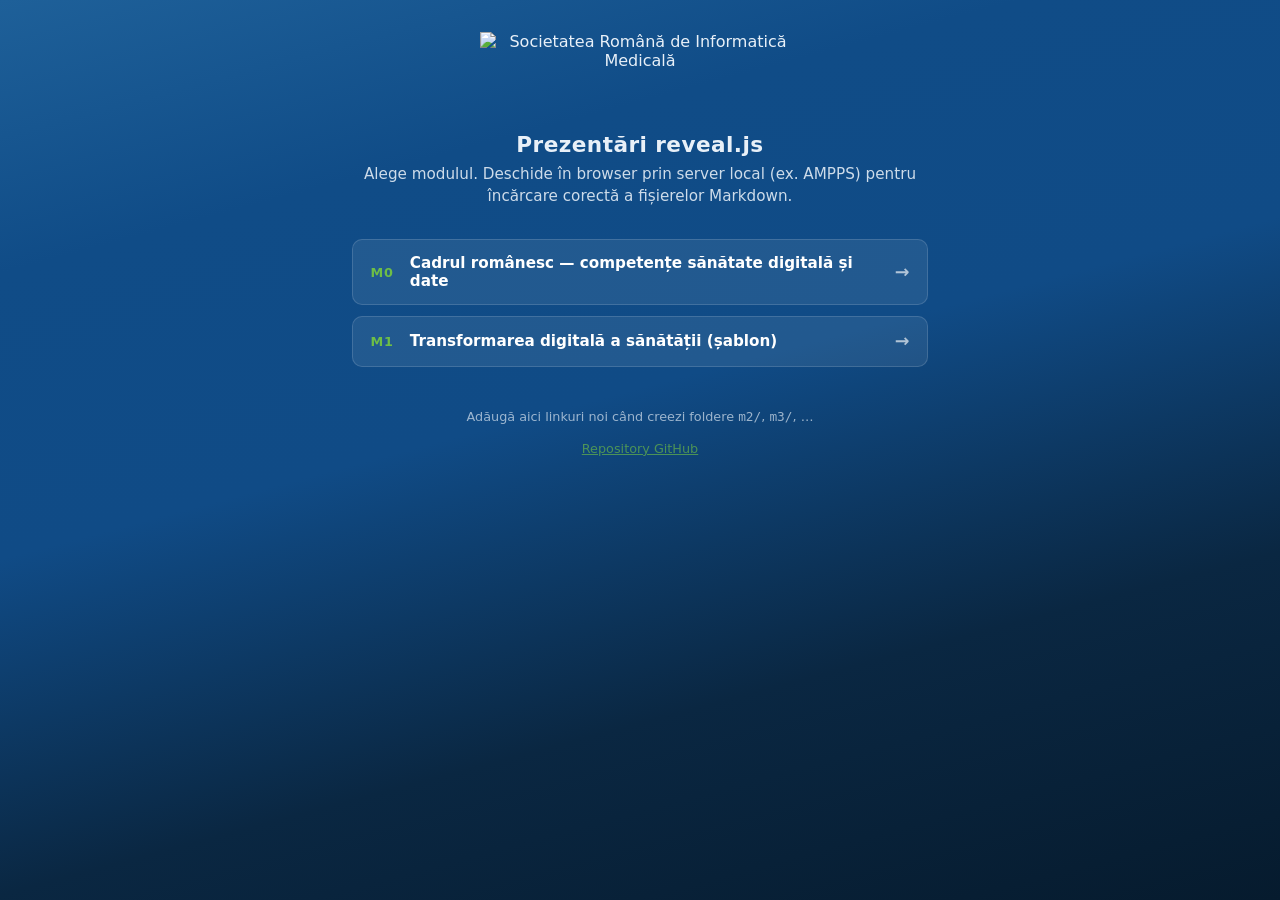
==== index.html @ f43e6df8 "Add root index.html to navigate M0, M1; ignore PDF extract artifact Co-authored-by: Cursor <cursorag" ====
<!DOCTYPE html>
<html lang="ro">
  <head>
    <meta charset="utf-8" />
    <meta name="viewport" content="width=device-width, initial-scale=1" />
    <title>Cursuri SRIM — Prezentări</title>
    <style>
      :root {
        --green: #6ebe46;
        --green-dark: #2b7722;
        --blue: #104b86;
        --blue-alt: #104c87;
      }
      * {
        box-sizing: border-box;
      }
      body {
        margin: 0;
        min-height: 100vh;
        font-family: system-ui, -apple-system, "Segoe UI", Roboto, sans-serif;
        background: linear-gradient(
          165deg,
          #1e6099 0%,
          var(--blue-alt) 22%,
          var(--blue) 45%,
          #0a2742 72%,
          #061b2e 100%
        );
        color: #e8f0f8;
        display: flex;
        flex-direction: column;
        align-items: center;
        padding: 2rem 1.25rem 3rem;
      }
      .wrap {
        width: 100%;
        max-width: 36rem;
      }
      header {
        text-align: center;
        margin-bottom: 2rem;
      }
      header img {
        max-width: min(100%, 320px);
        height: auto;
        display: block;
        margin: 0 auto 1.25rem;
      }
      h1 {
        font-size: 1.35rem;
        font-weight: 700;
        margin: 0 0 0.35rem;
        letter-spacing: 0.02em;
      }
      .sub {
        font-size: 0.95rem;
        opacity: 0.88;
        line-height: 1.45;
        margin: 0;
      }
      nav {
        display: flex;
        flex-direction: column;
        gap: 0.65rem;
      }
      a.module {
        display: flex;
        align-items: center;
        justify-content: space-between;
        gap: 1rem;
        padding: 0.9rem 1.1rem;
        background: rgba(255, 255, 255, 0.08);
        border: 1px solid rgba(255, 255, 255, 0.14);
        border-radius: 10px;
        color: #fff;
        text-decoration: none;
        font-weight: 600;
        transition: background 0.15s, border-color 0.15s, transform 0.1s;
      }
      a.module:hover {
        background: rgba(110, 190, 70, 0.18);
        border-color: rgba(110, 190, 70, 0.45);
      }
      a.module:active {
        transform: scale(0.99);
      }
      a.module .code {
        font-size: 0.8rem;
        font-weight: 800;
        color: var(--green);
        letter-spacing: 0.06em;
      }
      a.module .title {
        flex: 1;
        text-align: left;
        font-size: 0.95rem;
      }
      a.module .arrow {
        opacity: 0.65;
        font-size: 1.1rem;
      }
      footer {
        margin-top: 2.5rem;
        text-align: center;
        font-size: 0.8rem;
        opacity: 0.65;
        line-height: 1.5;
      }
      footer a {
        color: var(--green);
      }
    </style>
  </head>
  <body>
    <div class="wrap">
      <header>
        <img
          src="https://www.srimed.ro/wp-content/uploads/2025/08/RO_Official_Logo_SRIMED-02-2048x512.png"
          alt="Societatea Română de Informatică Medicală"
          width="2048"
          height="512"
          decoding="async"
        />
        <h1>Prezentări reveal.js</h1>
        <p class="sub">
          Alege modulul. Deschide în browser prin server local (ex. AMPPS) pentru încărcare
          corectă a fișierelor Markdown.
        </p>
      </header>
      <nav aria-label="Module curs">
        <a class="module" href="m0/">
          <span class="code">M0</span>
          <span class="title">Cadrul românesc — competențe sănătate digitală și date</span>
          <span class="arrow" aria-hidden="true">→</span>
        </a>
        <a class="module" href="m1/">
          <span class="code">M1</span>
          <span class="title">Transformarea digitală a sănătății (șablon)</span>
          <span class="arrow" aria-hidden="true">→</span>
        </a>
      </nav>
      <footer>
        <p>
          Adăugă aici linkuri noi când creezi foldere <code>m2/</code>, <code>m3/</code>, …
        </p>
        <p>
          <a href="https://github.com/stefaniga/srimed-courses">Repository GitHub</a>
        </p>
      </footer>
    </div>
  </body>
</html>
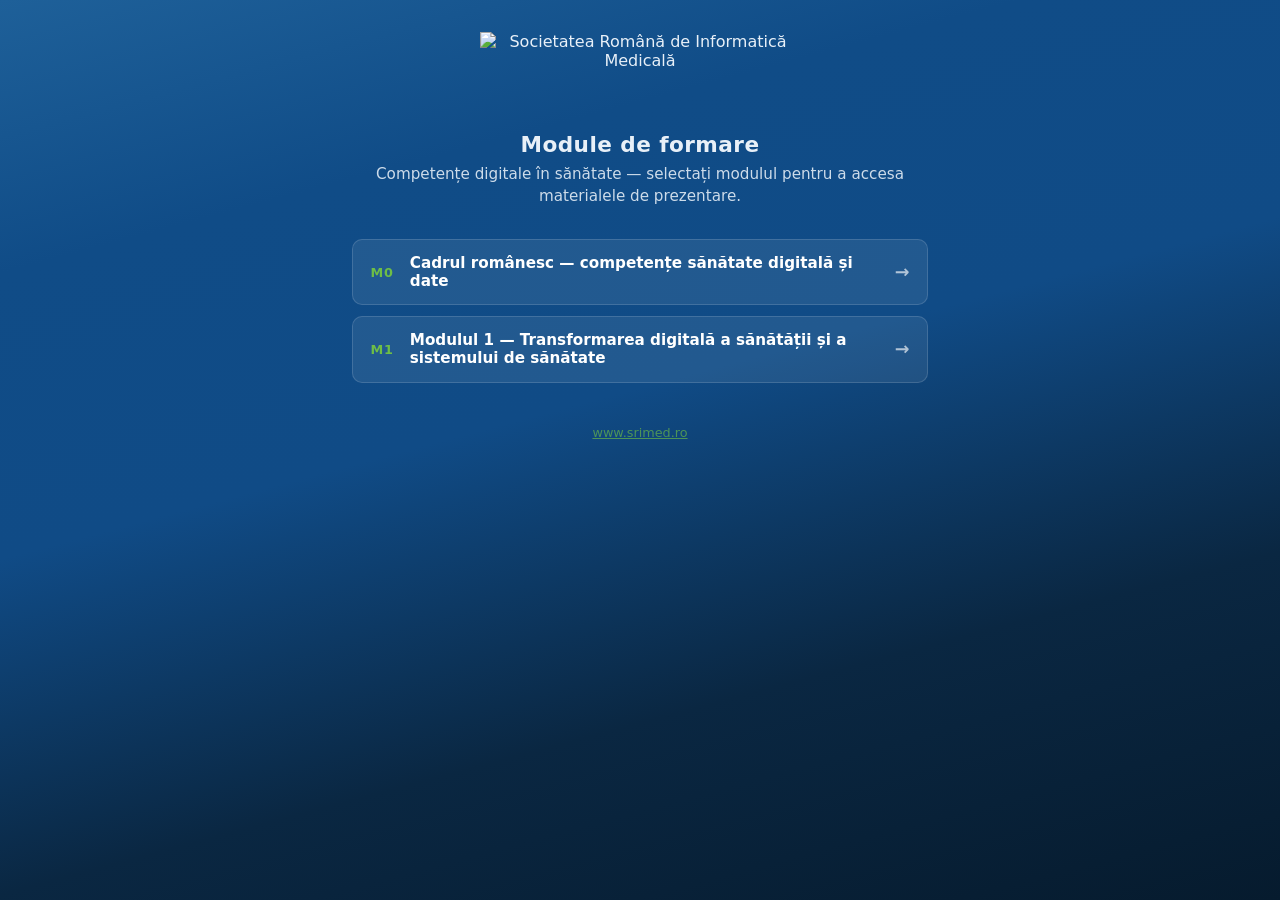
==== commit 13bd8f7f: "index updates" ====
--- a/index.html
+++ b/index.html
@@ -3,7 +3,7 @@
   <head>
     <meta charset="utf-8" />
     <meta name="viewport" content="width=device-width, initial-scale=1" />
-    <title>Cursuri SRIM — Prezentări</title>
+    <title>Competențe digitale în sănătate — Module de formare | SRIM</title>
     <style>
       :root {
         --green: #6ebe46;
@@ -121,10 +121,10 @@
           height="512"
           decoding="async"
         />
-        <h1>Prezentări reveal.js</h1>
+        <h1>Module de formare</h1>
         <p class="sub">
-          Alege modulul. Deschide în browser prin server local (ex. AMPPS) pentru încărcare
-          corectă a fișierelor Markdown.
+          Competențe digitale în sănătate — selectați modulul pentru a accesa materialele
+          de prezentare.
         </p>
       </header>
       <nav aria-label="Module curs">
@@ -135,16 +135,13 @@
         </a>
         <a class="module" href="m1/">
           <span class="code">M1</span>
-          <span class="title">Transformarea digitală a sănătății (șablon)</span>
+          <span class="title">Modulul 1 — Transformarea digitală a sănătății și a sistemului de sănătate</span>
           <span class="arrow" aria-hidden="true">→</span>
         </a>
       </nav>
       <footer>
         <p>
-          Adăugă aici linkuri noi când creezi foldere <code>m2/</code>, <code>m3/</code>, …
-        </p>
-        <p>
-          <a href="https://github.com/stefaniga/srimed-courses">Repository GitHub</a>
+          <a href="https://www.srimed.ro">www.srimed.ro</a>
         </p>
       </footer>
     </div>
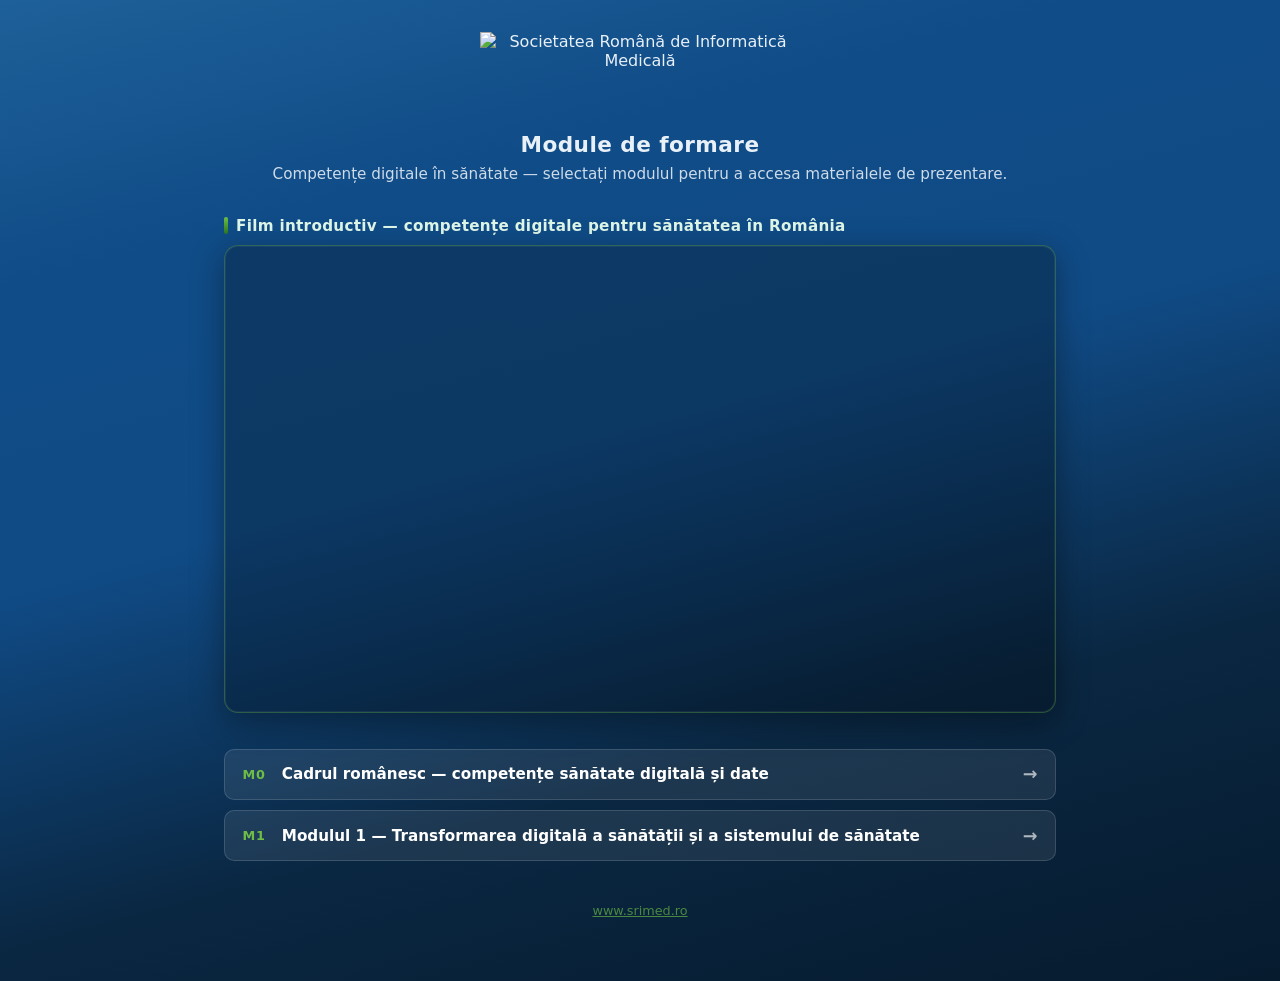
==== commit c14d6f7c: "m0-updates" ====
--- a/index.html
+++ b/index.html
@@ -34,7 +34,7 @@
       }
       .wrap {
         width: 100%;
-        max-width: 36rem;
+        max-width: min(52rem, 100%);
       }
       header {
         text-align: center;
@@ -108,6 +108,49 @@
       }
       footer a {
         color: var(--green);
+      }
+      .video-embed {
+        margin: 0 0 2.25rem;
+        padding: 0;
+      }
+      .video-embed__title {
+        font-size: 0.95rem;
+        font-weight: 700;
+        margin: 0 0 0.65rem;
+        color: #dff7e8;
+        letter-spacing: 0.02em;
+        display: flex;
+        align-items: center;
+        gap: 0.5rem;
+      }
+      .video-embed__title::before {
+        content: "";
+        width: 4px;
+        height: 1.1em;
+        border-radius: 2px;
+        background: linear-gradient(180deg, var(--green), var(--green-dark));
+        flex-shrink: 0;
+      }
+      .video-embed__frame {
+        position: relative;
+        overflow: hidden;
+        aspect-ratio: 1920 / 1080;
+        width: 100%;
+        border-radius: 14px;
+        border: 1px solid rgba(110, 190, 70, 0.35);
+        box-shadow:
+          0 8px 32px rgba(0, 0, 0, 0.35),
+          0 0 0 1px rgba(255, 255, 255, 0.06) inset;
+        background: rgba(0, 0, 0, 0.25);
+      }
+      .video-embed__frame iframe {
+        position: absolute;
+        inset: 0;
+        width: 100%;
+        height: 100%;
+        border: none;
+        padding: 0;
+        margin: 0;
       }
     </style>
   </head>
@@ -127,6 +170,22 @@
           de prezentare.
         </p>
       </header>
+      <section
+        class="video-embed"
+        aria-labelledby="synthesia-video-title"
+      >
+        <h2 class="video-embed__title" id="synthesia-video-title">
+          Film introductiv — competențe digitale pentru sănătatea în România
+        </h2>
+        <div class="video-embed__frame">
+          <iframe
+            src="https://share.synthesia.io/embeds/videos/9309342f-1030-4acc-82ae-acfce012a22c?autoplay=1"
+            title="Synthesia — Competențe digitale pentru sănătatea în România"
+            allowfullscreen
+            allow="autoplay; encrypted-media; fullscreen; microphone; screen-wake-lock"
+          ></iframe>
+        </div>
+      </section>
       <nav aria-label="Module curs">
         <a class="module" href="m0/">
           <span class="code">M0</span>
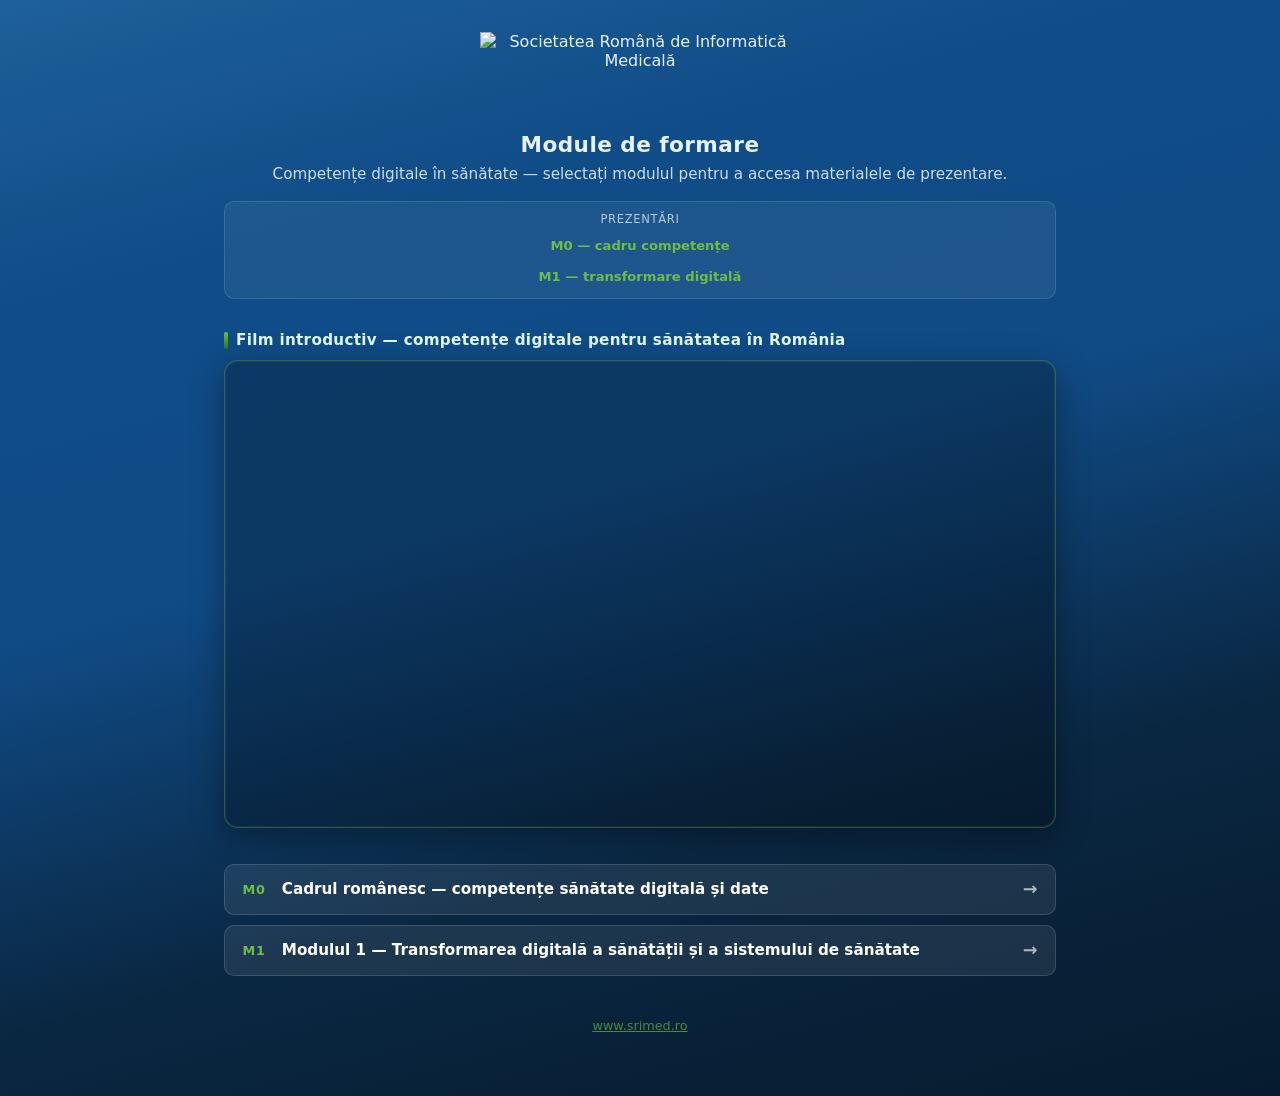
==== commit 2e31f44d: "m0-m1-updates" ====
--- a/index.html
+++ b/index.html
@@ -108,6 +108,37 @@
       }
       footer a {
         color: var(--green);
+      }
+      .deck-nav {
+        display: flex;
+        justify-content: center;
+        align-items: center;
+        flex-wrap: wrap;
+        gap: 0.5rem 1rem;
+        margin: 1rem 0 0;
+        padding: 0.65rem 1rem;
+        border-radius: 10px;
+        background: rgba(255, 255, 255, 0.06);
+        border: 1px solid rgba(255, 255, 255, 0.12);
+        font-size: 0.82rem;
+        font-weight: 600;
+      }
+      .deck-nav span {
+        opacity: 0.75;
+        font-weight: 500;
+        text-transform: uppercase;
+        letter-spacing: 0.06em;
+        font-size: 0.72rem;
+      }
+      .deck-nav a {
+        color: var(--green);
+        text-decoration: none;
+        padding: 0.25rem 0.5rem;
+        border-radius: 6px;
+      }
+      .deck-nav a:hover {
+        background: rgba(110, 190, 70, 0.2);
+        color: #fff;
       }
       .video-embed {
         margin: 0 0 2.25rem;
@@ -169,6 +200,11 @@
           Competențe digitale în sănătate — selectați modulul pentru a accesa materialele
           de prezentare.
         </p>
+        <nav class="deck-nav" aria-label="Acces rapid prezentări reveal.js">
+          <span>Prezentări</span>
+          <a href="m0/">M0 — cadru competențe</a>
+          <a href="m1/">M1 — transformare digitală</a>
+        </nav>
       </header>
       <section
         class="video-embed"
